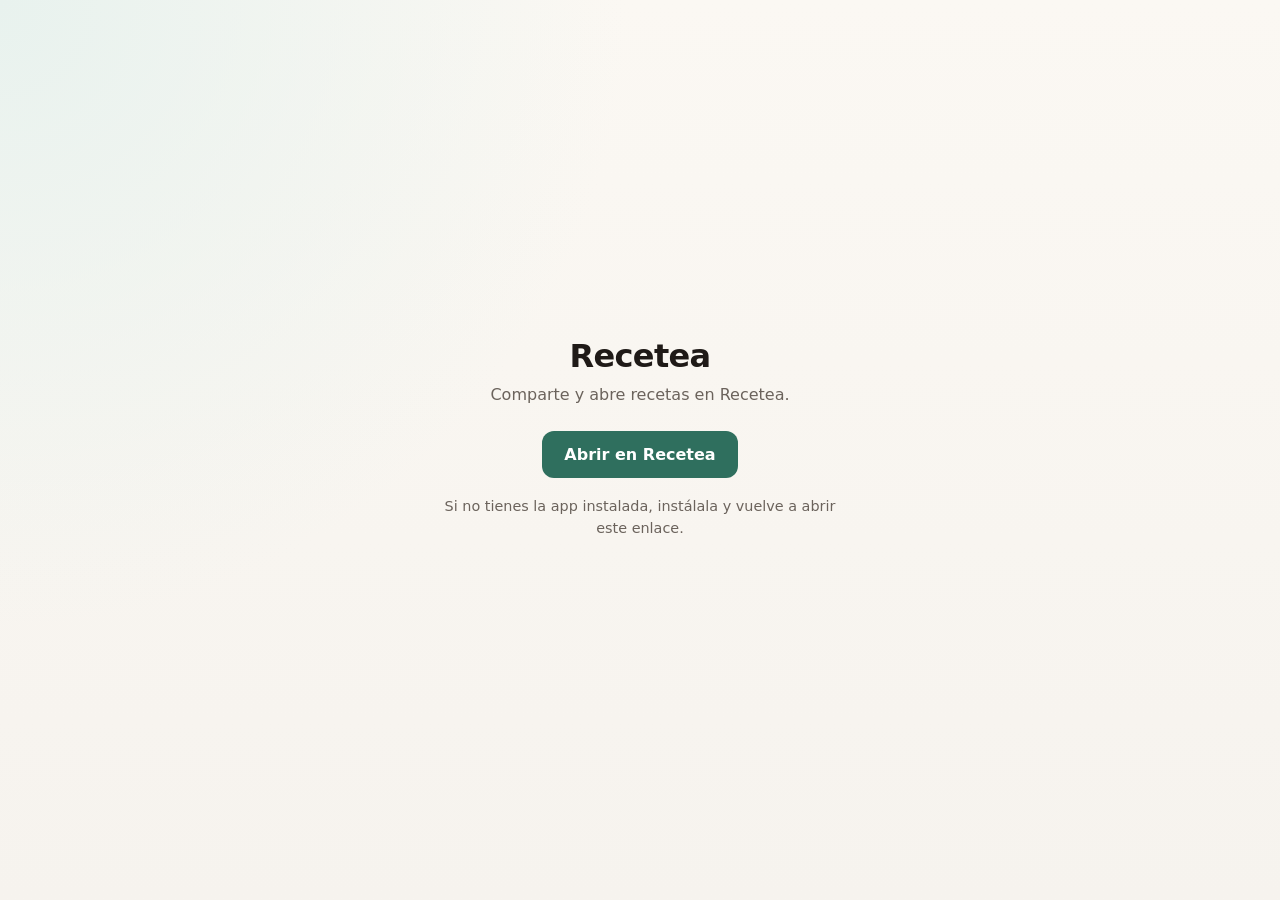
==== public/index.html @ c18edd36 "feat(recipes): share private and public recipes via deep links Co-authored-by: Cursor <cursoragent@c" ====
<!DOCTYPE html>
<html lang="es">
  <head>
    <meta charset="utf-8" />
    <meta name="viewport" content="width=device-width, initial-scale=1" />
    <title>Recetea</title>
    <style>
      :root {
        color-scheme: light;
        --bg: #f6f3ee;
        --ink: #1f1a17;
        --accent: #2f6f5e;
        --muted: #6b635c;
      }
      * { box-sizing: border-box; }
      body {
        margin: 0;
        min-height: 100vh;
        font-family: "Segoe UI", system-ui, sans-serif;
        background:
          radial-gradient(circle at top left, #e8f2ee, transparent 40%),
          linear-gradient(180deg, #fbf8f3 0%, var(--bg) 100%);
        color: var(--ink);
        display: grid;
        place-items: center;
        padding: 24px;
      }
      main {
        width: min(420px, 100%);
        text-align: center;
      }
      h1 {
        margin: 0 0 8px;
        font-size: 2rem;
        letter-spacing: -0.02em;
      }
      p {
        margin: 0 0 24px;
        color: var(--muted);
        line-height: 1.5;
      }
      a.button {
        display: inline-block;
        background: var(--accent);
        color: white;
        text-decoration: none;
        padding: 14px 22px;
        border-radius: 12px;
        font-weight: 600;
      }
      .hint {
        margin-top: 18px;
        font-size: 0.9rem;
      }
    </style>
  </head>
  <body>
    <main>
      <h1>Recetea</h1>
      <p id="message">Abriendo la receta en la app…</p>
      <a class="button" id="open" href="#">Abrir en Recetea</a>
      <p class="hint">
        Si no tienes la app instalada, instálala y vuelve a abrir este enlace.
      </p>
    </main>
    <script>
      (function () {
        var path = window.location.pathname || "/";
        var appUrl = "recetea://" + path.replace(/^\//, "");
        var open = document.getElementById("open");
        var message = document.getElementById("message");
        open.href = appUrl;

        if (/^\/(r|p)\//.test(path)) {
          message.textContent = "Abriendo la receta en Recetea…";
          // Best-effort handoff; Universal/App Links usually open the app first.
          window.location.replace(appUrl);
        } else {
          message.textContent = "Comparte y abre recetas en Recetea.";
        }
      })();
    </script>
  </body>
</html>
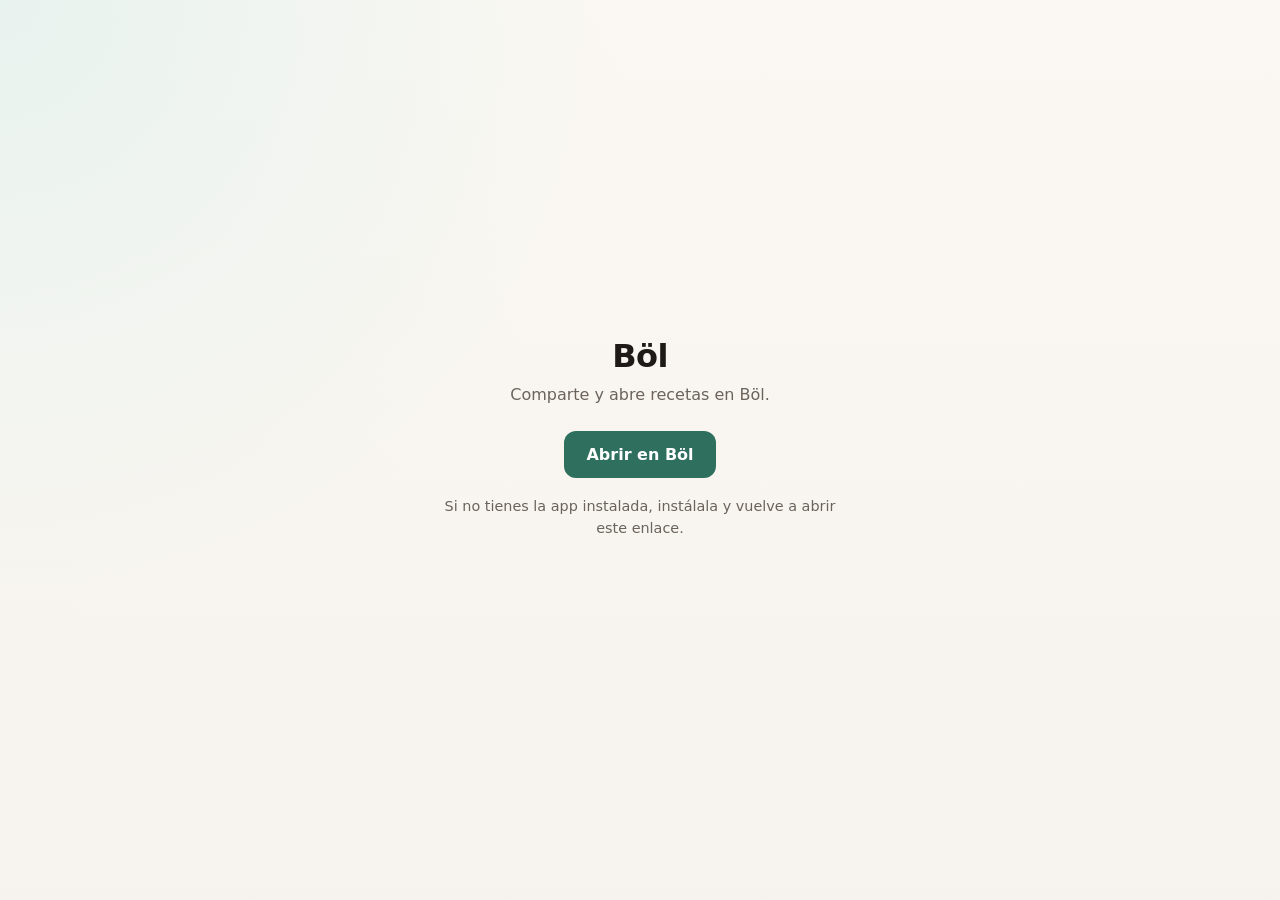
==== commit ea7d1705: "feat(branding): rebrand app to Böl with ö logo and bol:// links Rename visible brand from Recetea to" ====
--- a/public/index.html
+++ b/public/index.html
@@ -3,7 +3,7 @@
   <head>
     <meta charset="utf-8" />
     <meta name="viewport" content="width=device-width, initial-scale=1" />
-    <title>Recetea</title>
+    <title>Böl</title>
     <style>
       :root {
         color-scheme: light;
@@ -56,9 +56,9 @@
   </head>
   <body>
     <main>
-      <h1>Recetea</h1>
+      <h1>Böl</h1>
       <p id="message">Abriendo la receta en la app…</p>
-      <a class="button" id="open" href="#">Abrir en Recetea</a>
+      <a class="button" id="open" href="#">Abrir en Böl</a>
       <p class="hint">
         Si no tienes la app instalada, instálala y vuelve a abrir este enlace.
       </p>
@@ -66,17 +66,15 @@
     <script>
       (function () {
         var path = window.location.pathname || "/";
-        var appUrl = "recetea://" + path.replace(/^\//, "");
+        var appUrl = "bol://" + path.replace(/^\//, "");
         var open = document.getElementById("open");
         var message = document.getElementById("message");
         open.href = appUrl;
 
         if (/^\/(r|p)\//.test(path)) {
-          message.textContent = "Abriendo la receta en Recetea…";
-          // Best-effort handoff; Universal/App Links usually open the app first.
-          window.location.replace(appUrl);
+          message.textContent = "Abriendo la receta en Böl…";
         } else {
-          message.textContent = "Comparte y abre recetas en Recetea.";
+          message.textContent = "Comparte y abre recetas en Böl.";
         }
       })();
     </script>
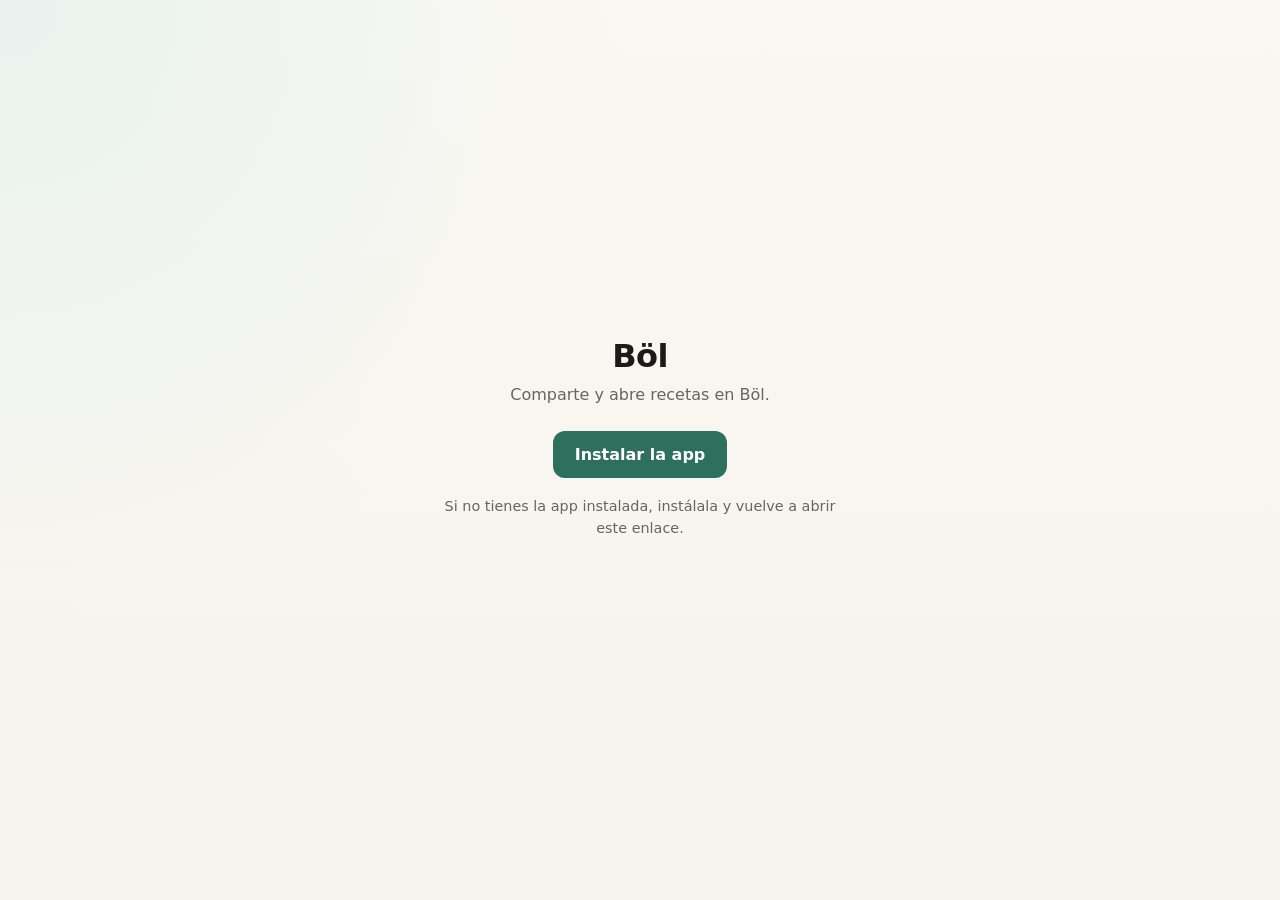
==== commit 58ae3638: "feat(household): share invite deep links via /h Co-authored-by: Cursor <cursoragent@cursor.com>" ====
--- a/public/index.html
+++ b/public/index.html
@@ -57,8 +57,12 @@
   <body>
     <main>
       <h1>Böl</h1>
-      <p id="message">Abriendo la receta en la app…</p>
-      <a class="button" id="open" href="#">Abrir en Böl</a>
+      <p id="message">Instala Böl para abrir este enlace.</p>
+      <a
+        class="button"
+        id="install"
+        href="https://play.google.com/store/apps/details?id=com.japegomez.meal_planner"
+      >Instalar la app</a>
       <p class="hint">
         Si no tienes la app instalada, instálala y vuelve a abrir este enlace.
       </p>
@@ -66,13 +70,12 @@
     <script>
       (function () {
         var path = window.location.pathname || "/";
-        var appUrl = "bol://" + path.replace(/^\//, "");
-        var open = document.getElementById("open");
         var message = document.getElementById("message");
-        open.href = appUrl;
 
-        if (/^\/(r|p)\//.test(path)) {
-          message.textContent = "Abriendo la receta en Böl…";
+        if (/^\/h\//.test(path)) {
+          message.textContent = "Únete a un hogar en Böl. Instala la app y vuelve a abrir este enlace.";
+        } else if (/^\/(r|p)\//.test(path)) {
+          message.textContent = "Abre esta receta en Böl. Instala la app y vuelve a abrir este enlace.";
         } else {
           message.textContent = "Comparte y abre recetas en Böl.";
         }
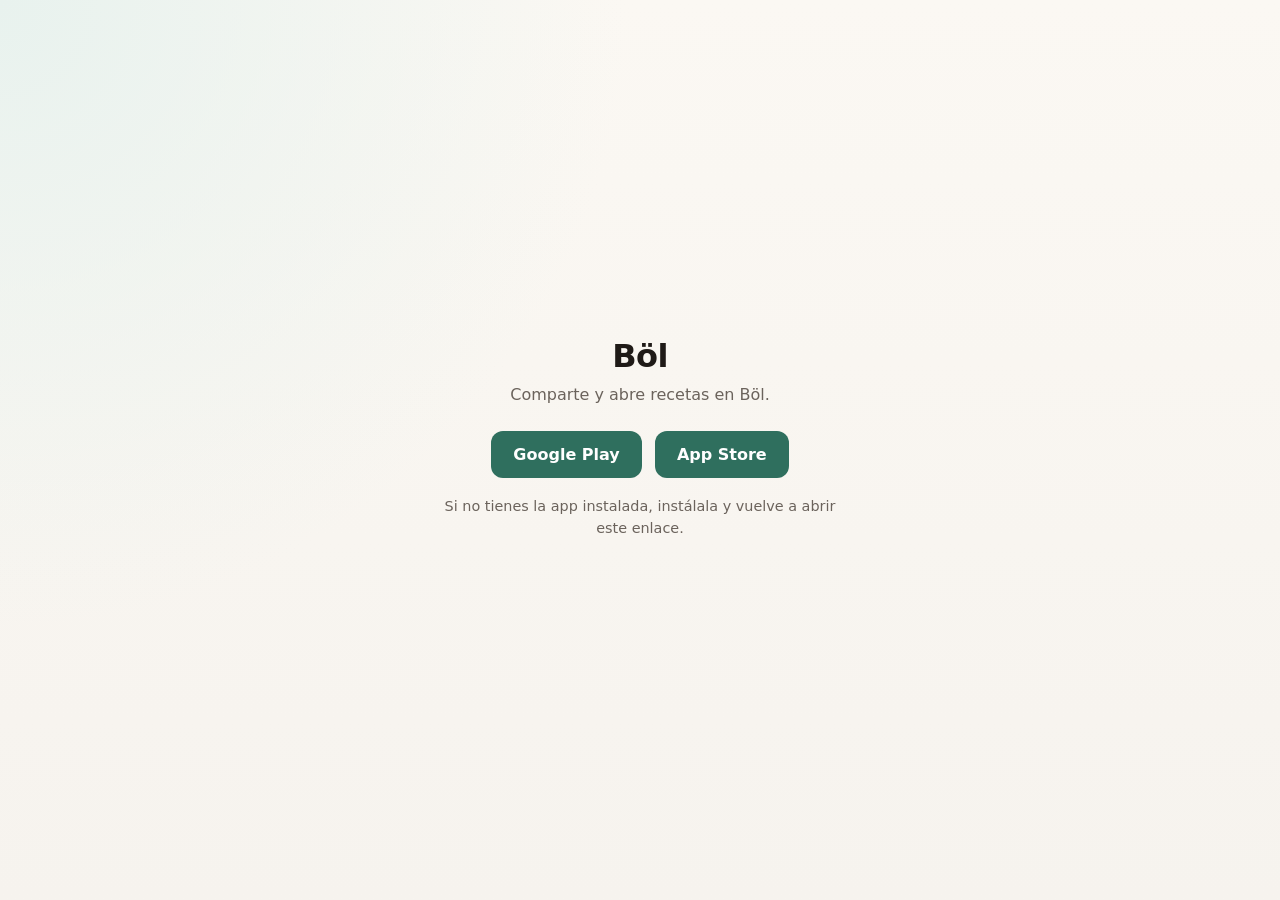
==== commit a3e9fd78: "fix(share): add App Store to landings and scope /h App Link - Add App Store button alongside Google " ====
--- a/public/index.html
+++ b/public/index.html
@@ -48,6 +48,9 @@
         border-radius: 12px;
         font-weight: 600;
       }
+      a.button + a.button {
+        margin-left: 8px;
+      }
       .hint {
         margin-top: 18px;
         font-size: 0.9rem;
@@ -60,9 +63,14 @@
       <p id="message">Instala Böl para abrir este enlace.</p>
       <a
         class="button"
-        id="install"
+        id="install-google"
         href="https://play.google.com/store/apps/details?id=com.japegomez.meal_planner"
-      >Instalar la app</a>
+      >Google Play</a>
+      <a
+        class="button"
+        id="install-apple"
+        href="https://apps.apple.com/es/app/b%C3%B6l/id6785110375"
+      >App Store</a>
       <p class="hint">
         Si no tienes la app instalada, instálala y vuelve a abrir este enlace.
       </p>
